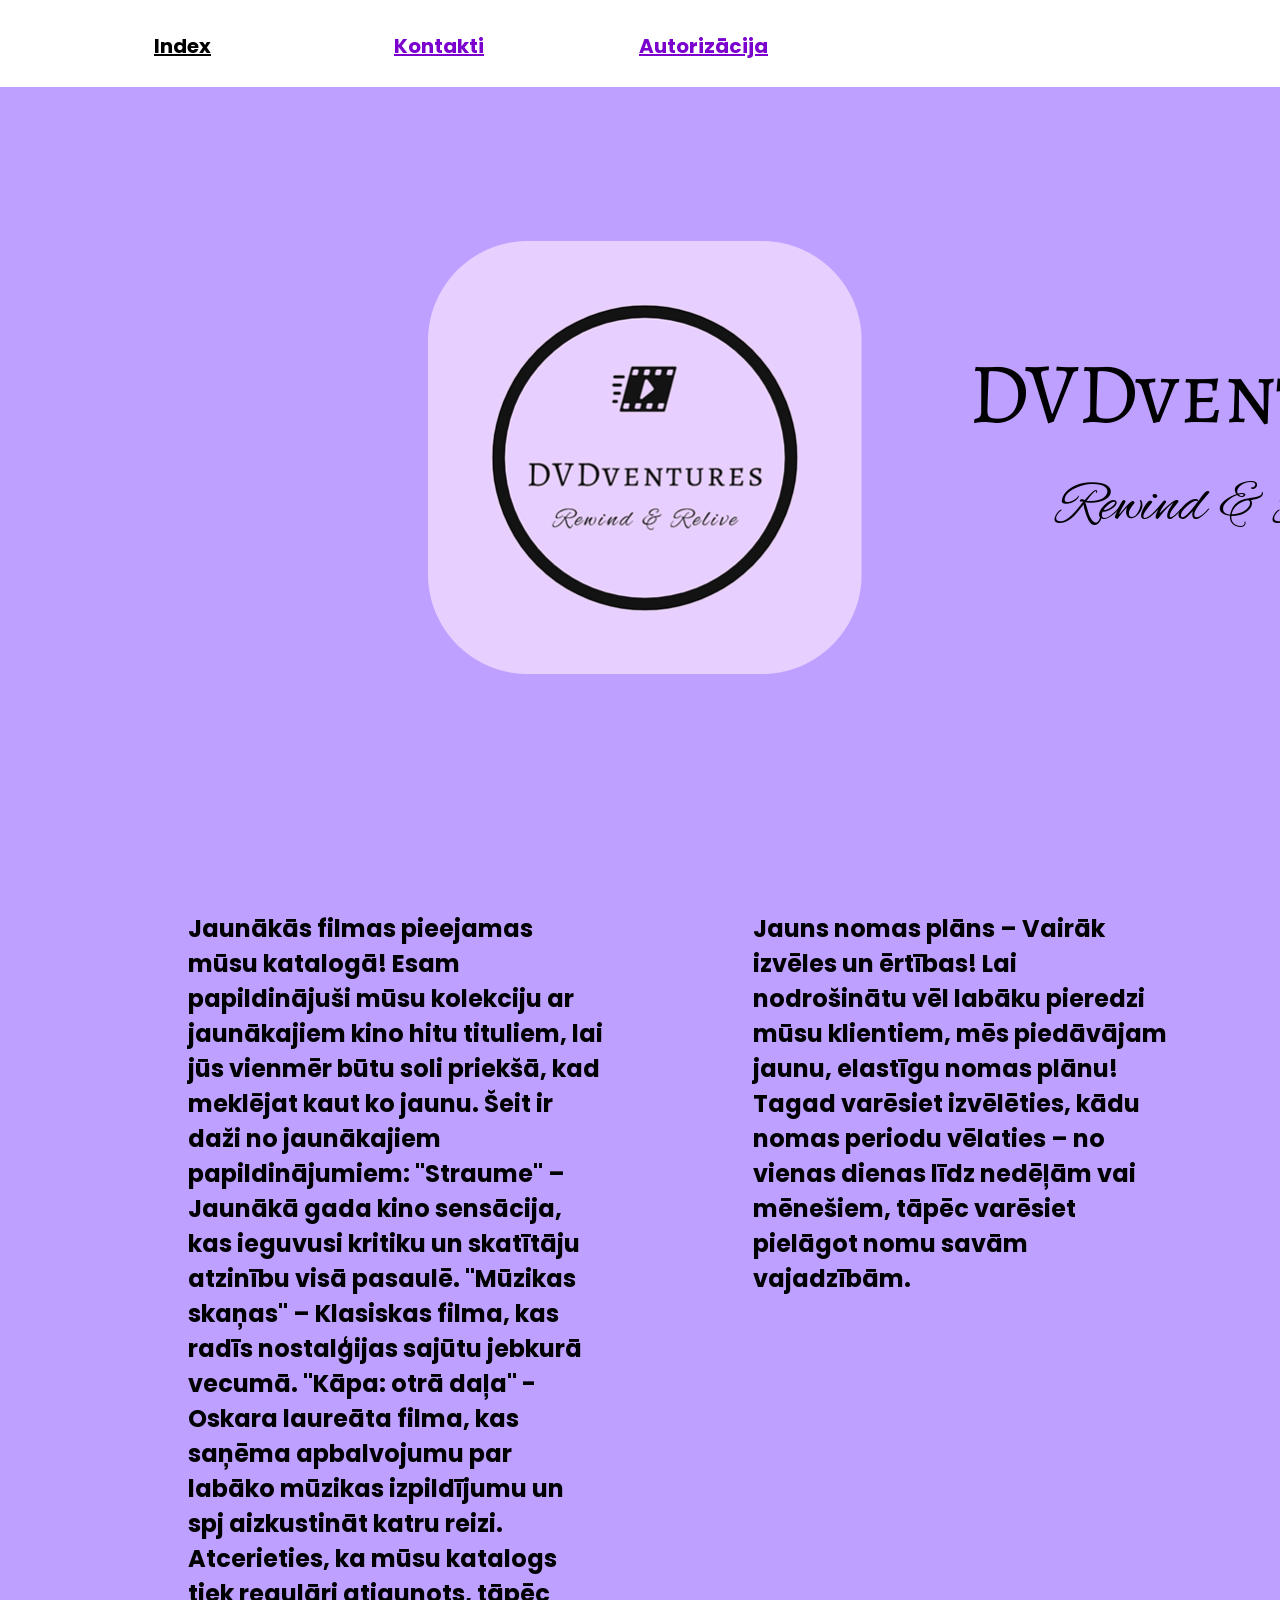
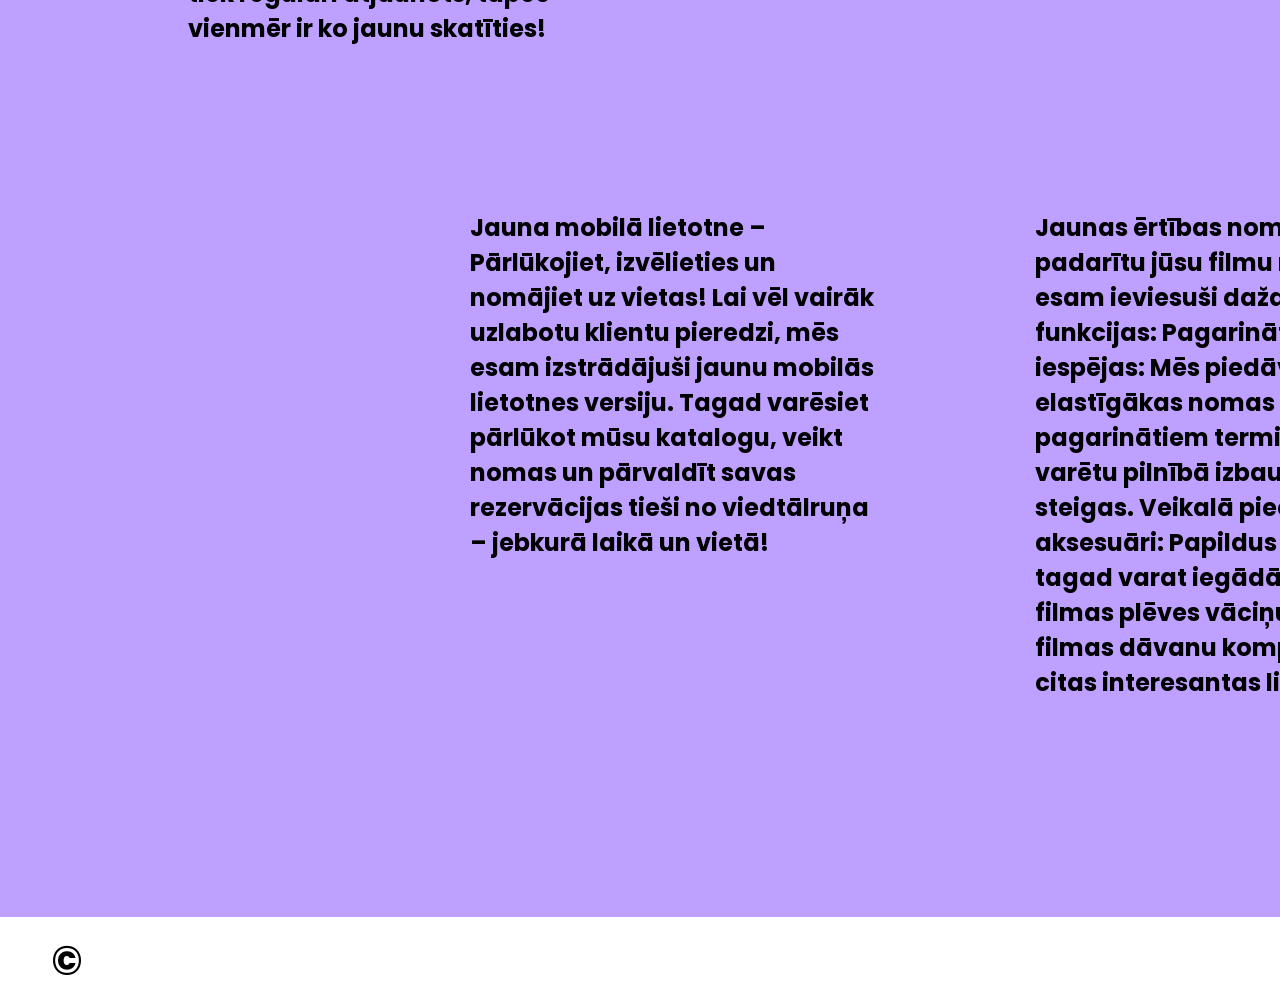
==== index.html @ f315fa7f "fghfghfg" ====
<!DOCTYPE html>
<html>
<head>
  <meta charset="utf-8">
  <meta name="viewport" content="width=device-width">
  <title>Sākuma lapa</title>
  <link href="style.css" rel="stylesheet" type="text/css" />
</head>
<header>
  <nav>
     <a href="index.html" class="one">Index</a>
     <a href="kontakti.html" class="two">Kontakti</a>
     <a href="autorizacija.html" class="three">Autorizācija</a>
  </nav>
</header>
<body>

  <link href="https://fonts.googleapis.com/css2?family=Poppins&display=swap" rel="stylesheet">

  <link href="https://fonts.googleapis.com/css2?family=Alegreya+SC&display=swap" rel="stylesheet">

  <link href="https://fonts.googleapis.com/css2?family=Alex+Brush&display=swap" rel="stylesheet">

  <div class="rectangle"></div>

  <div class="rectangle2"></div>

  <img src="logo.png" class="img" alt="Logo">

    <p id="id1">DVDventures</p>

    <p id="id2">Rewind & Relive</p>

    <div class="div1">
      <p>Jaunākās filmas pieejamas mūsu katalogā!
      Esam papildinājuši mūsu kolekciju ar jaunākajiem kino hitu tituliem, lai jūs vienmēr būtu soli priekšā, kad meklējat kaut ko jaunu. Šeit ir daži no jaunākajiem papildinājumiem:

      "Straume" – Jaunākā gada kino sensācija, kas ieguvusi kritiku un skatītāju atzinību visā pasaulē.

      "Mūzikas skaņas" – Klasiskas filma, kas radīs nostalģijas sajūtu jebkurā vecumā.

      "Kāpa: otrā daļa" - Oskara laureāta filma, kas saņēma apbalvojumu par labāko mūzikas izpildījumu un spj aizkustināt katru reizi.

      Atcerieties, ka mūsu katalogs tiek regulāri atjaunots, tāpēc vienmēr ir ko jaunu skatīties!

  </p>
    </div>
    <div class="div2">
      <p>Jauns nomas plāns – Vairāk izvēles un ērtības!
      Lai nodrošinātu vēl labāku pieredzi mūsu klientiem, mēs piedāvājam jaunu, elastīgu nomas plānu! Tagad varēsiet izvēlēties, kādu nomas periodu vēlaties – no vienas dienas līdz nedēļām vai mēnešiem, tāpēc varēsiet pielāgot nomu savām vajadzībām.

  </p>
    </div>
    <div class="div3">
      <p>Bezmaksas piegāde un atgriešana – Joprojām mūsu solījums!
      Pateicoties mūsu bezmaksas piegādes un atgriešanas pakalpojumiem, jūs varat ērti un bez liekām raizēm saņemt savus iecienītos titulus tieši pie durvīm. Mēs nodrošinām ātru piegādi, lai varētu maksimāli ātri uzsākt savu filmu piedzīvojumu!

  </p>
    </div>
    <div class="div4">
      <p>Jauna mobilā lietotne – Pārlūkojiet, izvēlieties un nomājiet uz vietas!
      Lai vēl vairāk uzlabotu klientu pieredzi, mēs esam izstrādājuši jaunu mobilās lietotnes versiju. Tagad varēsiet pārlūkot mūsu katalogu, veikt nomas un pārvaldīt savas rezervācijas tieši no viedtālruņa – jebkurā laikā un vietā!

  </p>
    </div>
    <div class="div5">
      <p>Jaunas ērtības nomai! Lai padarītu jūsu filmu nomu ērtāku, esam ieviesuši dažas jaunas funkcijas: Pagarinātas nomas iespējas: Mēs piedāvājam elastīgākas nomas iespējas ar pagarinātiem termiņiem, lai jūs varētu pilnībā izbaudīt filmas bez steigas. Veikalā pieejami papildu aksesuāri: Papildus DVD diskam tagad varat iegādāties arī filmas plēves vāciņus, īpašus filmas dāvanu komplektus un citas interesantas lietas.

  </p>
    </div>
  <h1>Čau Sofij11</h1>

  <script src="script.js"></script>

</body>

<footer>
  <p>©</p>
</footer>
</html>
---- style.css ----
html {
  height: 2604px;
  width: 1920px;
}

body {
background-color: #BDA0FF;

}

.rectangle {
  position: absolute;
  top: 0px;
  left: 0px;
  width: 1920px;
  height: 87px;
  background-color: white;
  z-index: 1;
}

nav a.one {
  position: absolute;
  top: 31px;
  left: 154px;
  width: 77px;
  height: 23px;
  z-index: 2;
  font-family: 'Poppins', sans-serif;
  font-weight: bold;
  font-size: 20px;
  color: black;
}

nav a.two {
  position: absolute;
  top: 31px;
  left: 394px;
  width: 80px;
  height: 23px;
  z-index: 2;
  font-family: 'Poppins', sans-serif;
  font-weight: bold;
  font-size: 20px;
  color: #7B00CD;
}

nav a.three {
  position: absolute;
  top: 31px;
  left: 639px;
  width: 114px;
  height: 23px;
  z-index: 2;
  font-family: 'Poppins', sans-serif;
  font-weight: bold;
  font-size: 20px;
  color: #7B00CD;
}

nav a.onetwo {
  position: absolute;
  top: 31px;
  left: 86px;
  width: 114px;
  height: 23px;
  z-index: 2;
  font-family: 'Poppins', sans-serif;
  font-weight: bold;
  font-size: 20px;
  color: #7B00CD;
}

nav a.twotwo {
  position: absolute;
  top: 31px;
  left: 257px;
  width: 114px;
  height: 23px;
  z-index: 2;
  font-family: 'Poppins', sans-serif;
  font-weight: bold;
  font-size: 20px;
  color: black;
}

nav a.threetwo {
  position: absolute;
  top: 31px;
  left: 433px;
  width: 114px;
  height: 23px;
  z-index: 2;
  font-family: 'Poppins', sans-serif;
  font-weight: bold;
  font-size: 20px;
  color: #7B00CD;
}

nav a.onethree {
  position: absolute;
  top: 31px;
  left: 86px;
  width: 114px;
  height: 23px;
  z-index: 2;
  font-family: 'Poppins', sans-serif;
  font-weight: bold;
  font-size: 20px;
  color: #7B00CD;
}

nav a.twothree {
  position: absolute;
  top: 31px;
  left: 257px;
  width: 114px;
  height: 23px;
  z-index: 2;
  font-family: 'Poppins', sans-serif;
  font-weight: bold;
  font-size: 20px;
  color: #7B00CD;
}

nav a.threethree {
  position: absolute;
  top: 31px;
  left: 433px;
  width: 114px;
  height: 23px;
  z-index: 2;
  font-family: 'Poppins', sans-serif;
  font-weight: bold;
  font-size: 20px;
  color: black;
}

.img {
  position: absolute;
  top: 241px;
  left: 428px;
  width: 434px;
}

#id1 {
  position: absolute;
  top: 280px;
  left: 969px;
  font-size: 86px;
  font-family: 'Alegreya SC', serif;
  height: 55px;
  display: flex;
  justify-content: center;
  align-items: center;
}

#id2 {
  position: absolute;
  top: 424px;
  left: 1056px;
  font-size: 59px;
  font-family: 'Alex Brush', cursive;
  width: 339px;
  height: 47px;
  display: flex;
  justify-content: center;
  align-items: center;
}

.div1 {
  position: absolute;
  top: 887px;
  left: 188px;
  font-size: 24px;
  font-family: 'Poppins', sans-serif;
  font-weight: bold;
  width: 415px;
}

.div2 {
  position: absolute;
  top: 887px;
  left: 753px;
  font-size: 24px;
  font-family: 'Poppins', sans-serif;
  font-weight: bold;
  width: 415px;
}

.div3 {
  position: absolute;
  top: 887px;
  left: 1318px;
  font-size: 24px;
  font-family: 'Poppins', sans-serif;
  font-weight: bold;
  width: 415px;
}

.div4 {
  position: absolute;
  top: 1786px;
  left: 470px;
  font-size: 24px;
  font-family: 'Poppins', sans-serif;
  font-weight: bold;
  width: 415px;
}

.div5 {
  position: absolute;
  top: 1786px;
  left: 1035px;
  font-size: 24px;
  font-family: 'Poppins', sans-serif;
  font-weight: bold;
  width: 415px;
}

.rectangle2 {
  position: absolute;
  top: 2517px;
  left: 0px;
  width: 1920px;
  height: 87px;
  background-color: white;
  z-index: 1;
}

footer {
  position: absolute;
  top: 2545px;
  left: 51px;
  z-index: 2;
  font-family: 'Poppins', sans-serif;
  font-size: 40px;
  font-weight: bold;
  width: 30px;
  height: 32px;
  display: flex;
  justify-content: center;
  align-items: center;
}
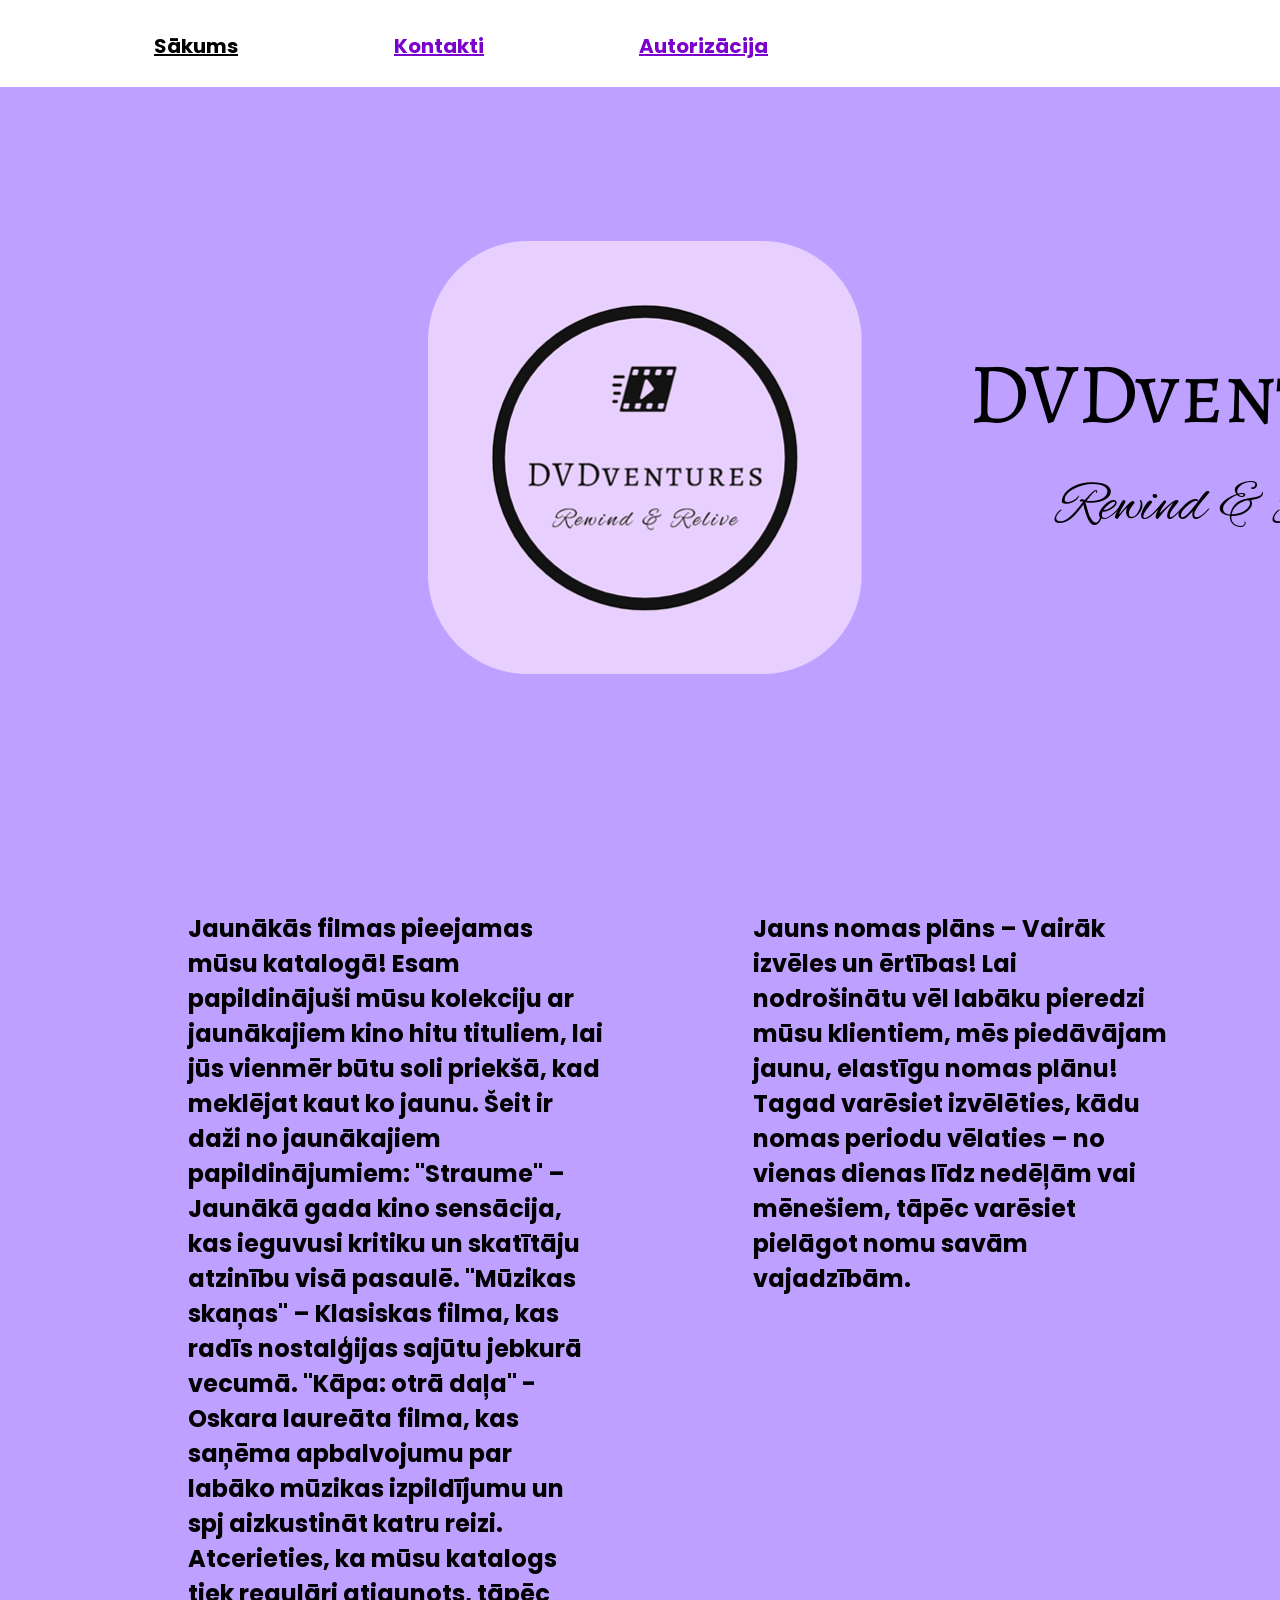
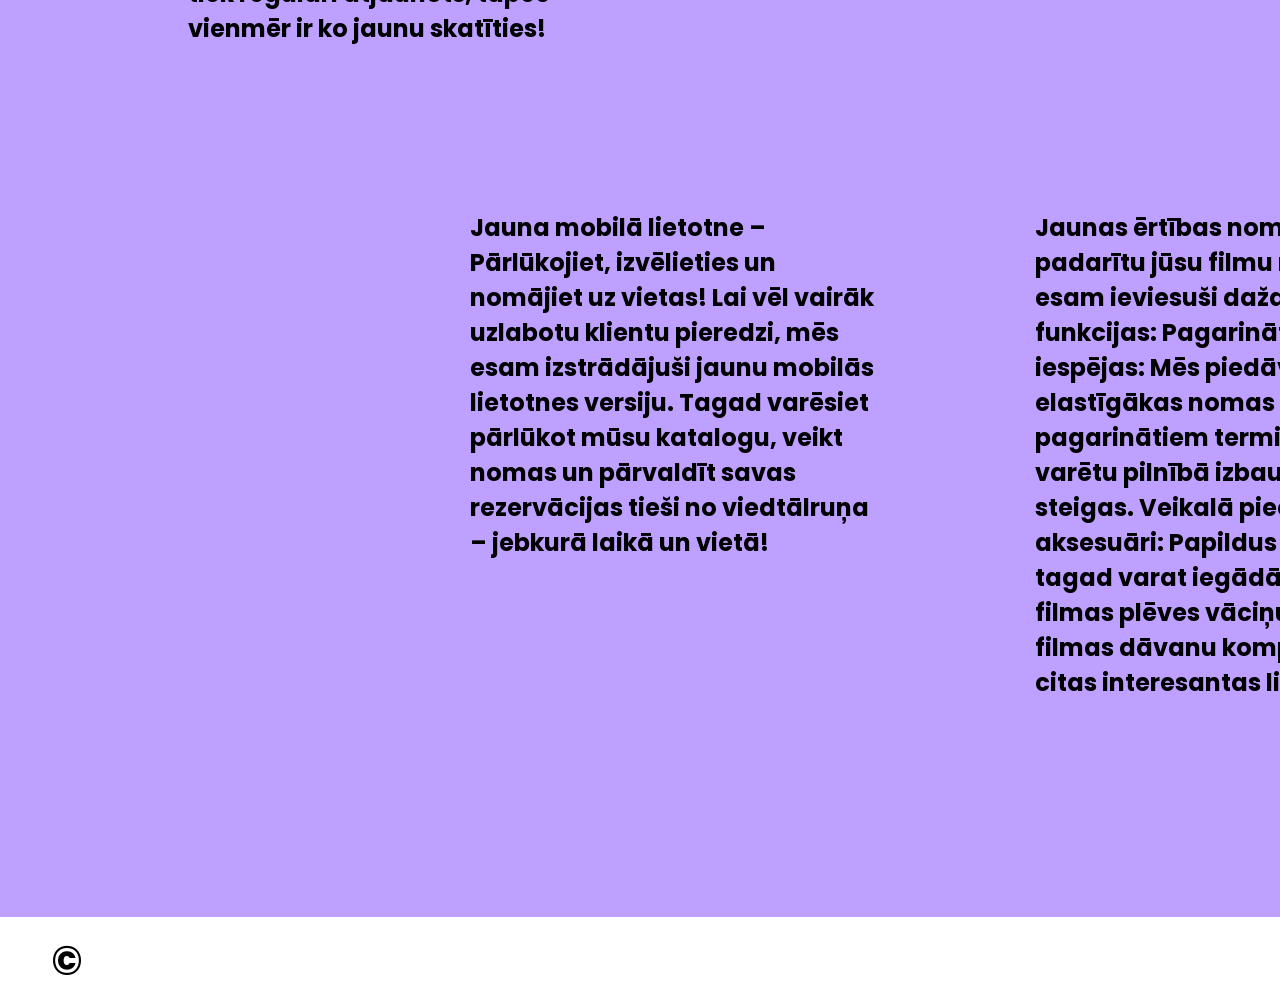
==== commit a5c2b6e2: "Checkpoint before assistant change: Improve website appearance and fix some issues Adds new images a" ====
--- a/index.html
+++ b/index.html
@@ -8,7 +8,7 @@
 </head>
 <header>
   <nav>
-     <a href="index.html" class="one">Index</a>
+     <a href="index.html" class="one">Sākums</a>
      <a href="kontakti.html" class="two">Kontakti</a>
      <a href="autorizacija.html" class="three">Autorizācija</a>
   </nav>
@@ -25,11 +25,11 @@
 
   <div class="rectangle2"></div>
 
-  <img src="logo.png" class="img" alt="Logo">
+  <img src="logo.png" alt="Logo" id="id1">
 
-    <p id="id1">DVDventures</p>
+    <p id="id2">DVDventures</p>
 
-    <p id="id2">Rewind & Relive</p>
+    <p id="id3">Rewind & Relive</p>
 
     <div class="div1">
       <p>Jaunākās filmas pieejamas mūsu katalogā!
@@ -68,7 +68,7 @@
 
   </p>
     </div>
-  <h1>Čau Sofij11</h1>
+  <h1>Čau Sofij1111</h1>
 
   <script src="script.js"></script>
 
--- a/style.css
+++ b/style.css
@@ -135,14 +135,14 @@
   color: black;
 }
 
-.img {
+#id1 {
   position: absolute;
   top: 241px;
   left: 428px;
   width: 434px;
 }
 
-#id1 {
+#id2 {
   position: absolute;
   top: 280px;
   left: 969px;
@@ -154,7 +154,7 @@
   align-items: center;
 }
 
-#id2 {
+#id3 {
   position: absolute;
   top: 424px;
   left: 1056px;
@@ -242,3 +242,71 @@
   align-items: center;
 }
 
+#id4 {
+  position: absolute;
+  top: 241px;
+  left: 188px;
+  width: 435px;
+  height: 289px;
+  object-fit: cover;
+  object-position: bottom;
+  border-radius: 100px;
+}
+
+#id5 {
+  position: absolute;
+  top: 684px;
+  left: 188px;
+  width: 435px;
+  height: 289px;
+  object-fit: cover;
+  border-radius: 100px;
+}
+
+#id6 {
+  position: absolute;
+  top: 1128px;
+  left: 188px;
+  width: 435px;
+  height: 289px;
+  object-fit: cover;
+  object-position: bottom;
+  border-radius: 100px;
+}
+
+#id7 {
+  position: absolute;
+  top: 1572px;
+  left: 188px;
+  width: 435px;
+  height: 289px;
+  object-fit: cover;
+  object-position: bottom;
+  border-radius: 100px;
+}
+
+#id8 {
+  position: absolute;
+  top: 2016px;
+  left: 188px;
+  width: 435px;
+  height: 289px;
+  object-fit: cover;
+  object-position: bottom;
+  border-radius: 100px;
+}
+
+#id9 {
+  position: absolute;
+  top: 1207px;
+  left: 728px;
+  font-size: 24px;
+  font-family: 'Poppins', sans-serif;
+  font-weight: bold;
+}
+
+iframe {
+  position: absolute;
+  top: 1780px;
+  left: 728px;
+}
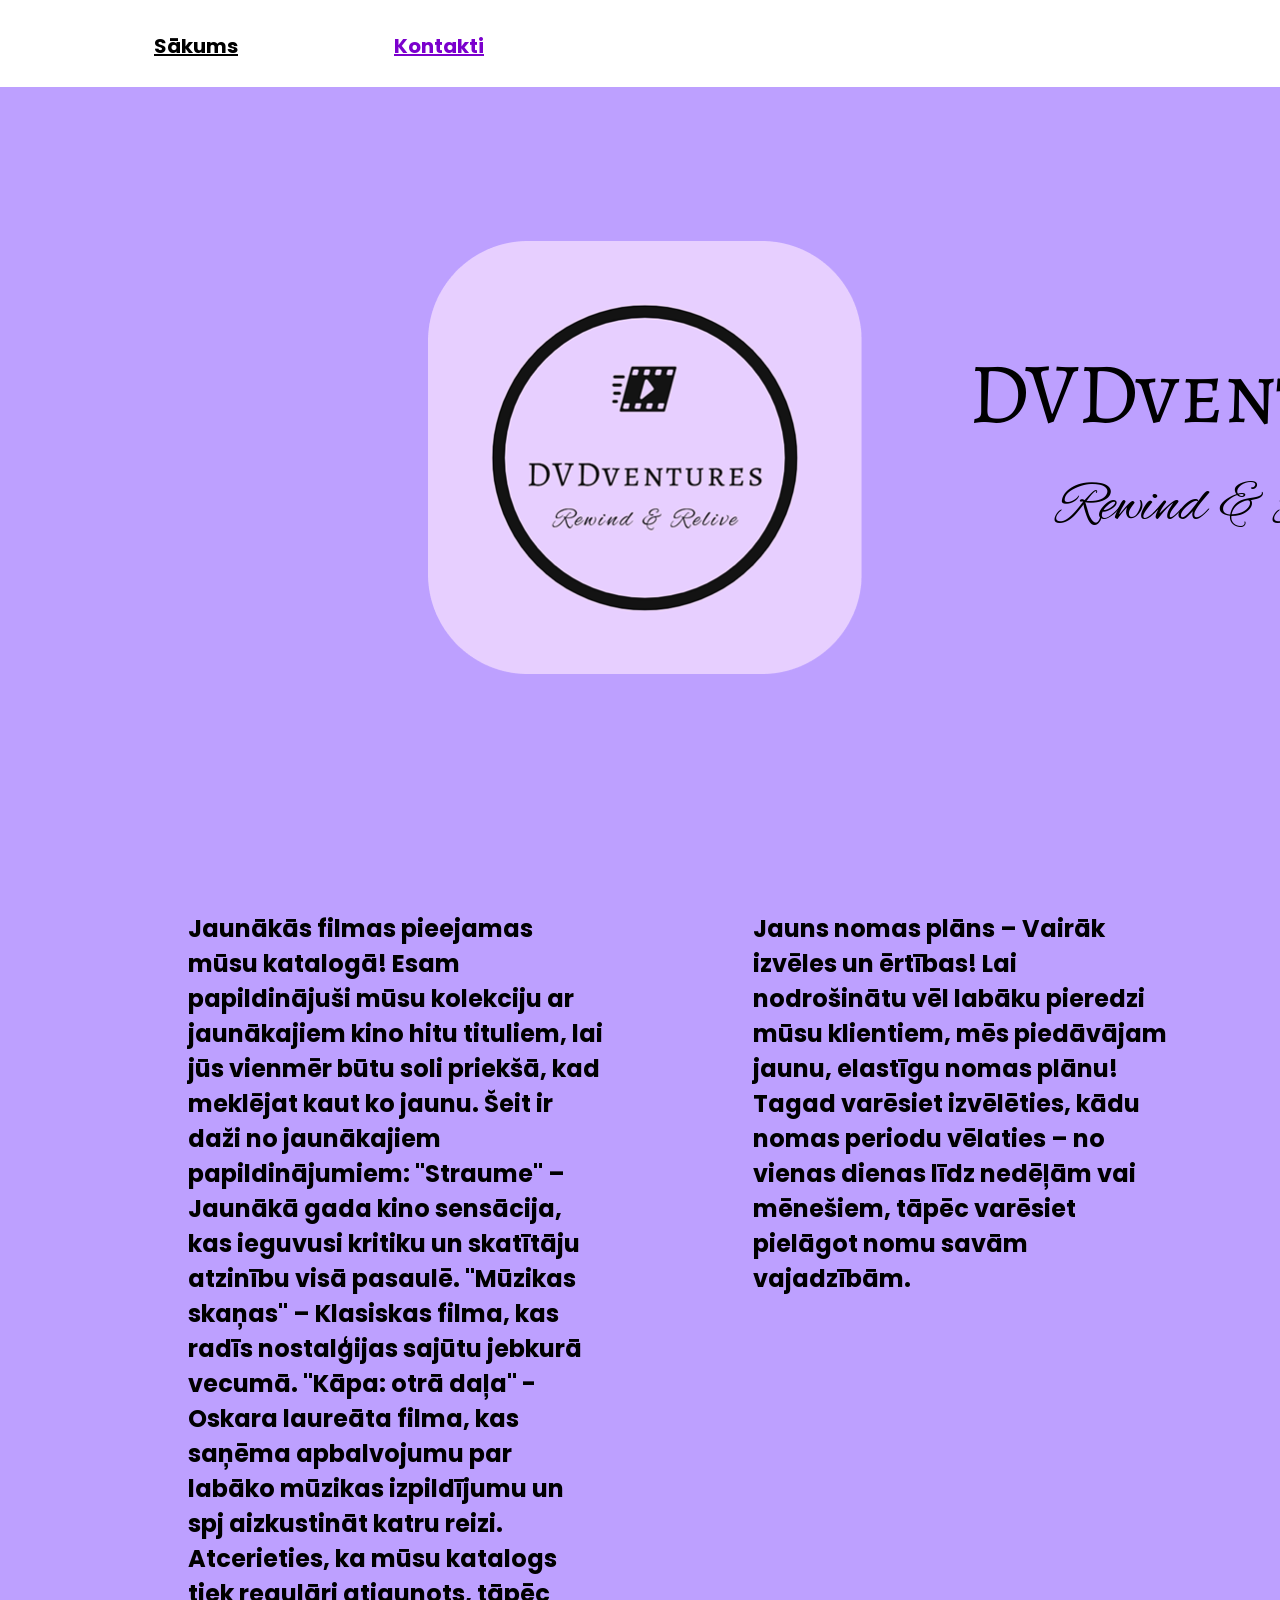
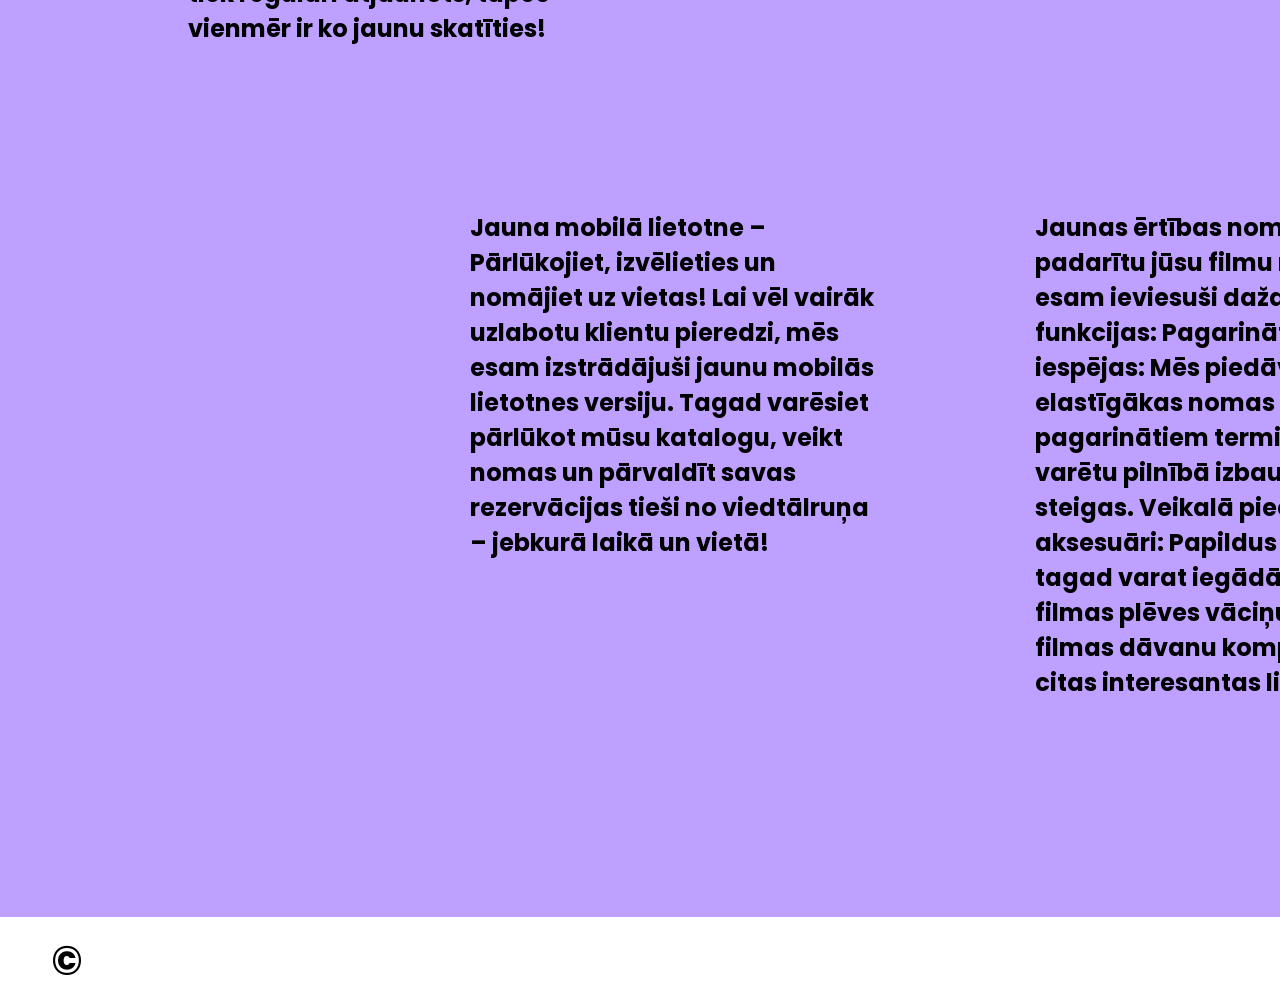
==== commit 85ea1f6b: "abc" ====
--- a/index.html
+++ b/index.html
@@ -10,7 +10,6 @@
   <nav>
      <a href="index.html" class="one">Sākums</a>
      <a href="kontakti.html" class="two">Kontakti</a>
-     <a href="autorizacija.html" class="three">Autorizācija</a>
   </nav>
 </header>
 <body>
--- a/style.css
+++ b/style.css
@@ -44,10 +44,10 @@
   color: #7B00CD;
 }
 
-nav a.three {
-  position: absolute;
-  top: 31px;
-  left: 639px;
+nav a.onetwo {
+  position: absolute;
+  top: 31px;
+  left: 154px;
   width: 114px;
   height: 23px;
   z-index: 2;
@@ -57,75 +57,10 @@
   color: #7B00CD;
 }
 
-nav a.onetwo {
-  position: absolute;
-  top: 31px;
-  left: 86px;
-  width: 114px;
-  height: 23px;
-  z-index: 2;
-  font-family: 'Poppins', sans-serif;
-  font-weight: bold;
-  font-size: 20px;
-  color: #7B00CD;
-}
-
 nav a.twotwo {
   position: absolute;
   top: 31px;
-  left: 257px;
-  width: 114px;
-  height: 23px;
-  z-index: 2;
-  font-family: 'Poppins', sans-serif;
-  font-weight: bold;
-  font-size: 20px;
-  color: black;
-}
-
-nav a.threetwo {
-  position: absolute;
-  top: 31px;
-  left: 433px;
-  width: 114px;
-  height: 23px;
-  z-index: 2;
-  font-family: 'Poppins', sans-serif;
-  font-weight: bold;
-  font-size: 20px;
-  color: #7B00CD;
-}
-
-nav a.onethree {
-  position: absolute;
-  top: 31px;
-  left: 86px;
-  width: 114px;
-  height: 23px;
-  z-index: 2;
-  font-family: 'Poppins', sans-serif;
-  font-weight: bold;
-  font-size: 20px;
-  color: #7B00CD;
-}
-
-nav a.twothree {
-  position: absolute;
-  top: 31px;
-  left: 257px;
-  width: 114px;
-  height: 23px;
-  z-index: 2;
-  font-family: 'Poppins', sans-serif;
-  font-weight: bold;
-  font-size: 20px;
-  color: #7B00CD;
-}
-
-nav a.threethree {
-  position: absolute;
-  top: 31px;
-  left: 433px;
+  left: 394px;
   width: 114px;
   height: 23px;
   z-index: 2;
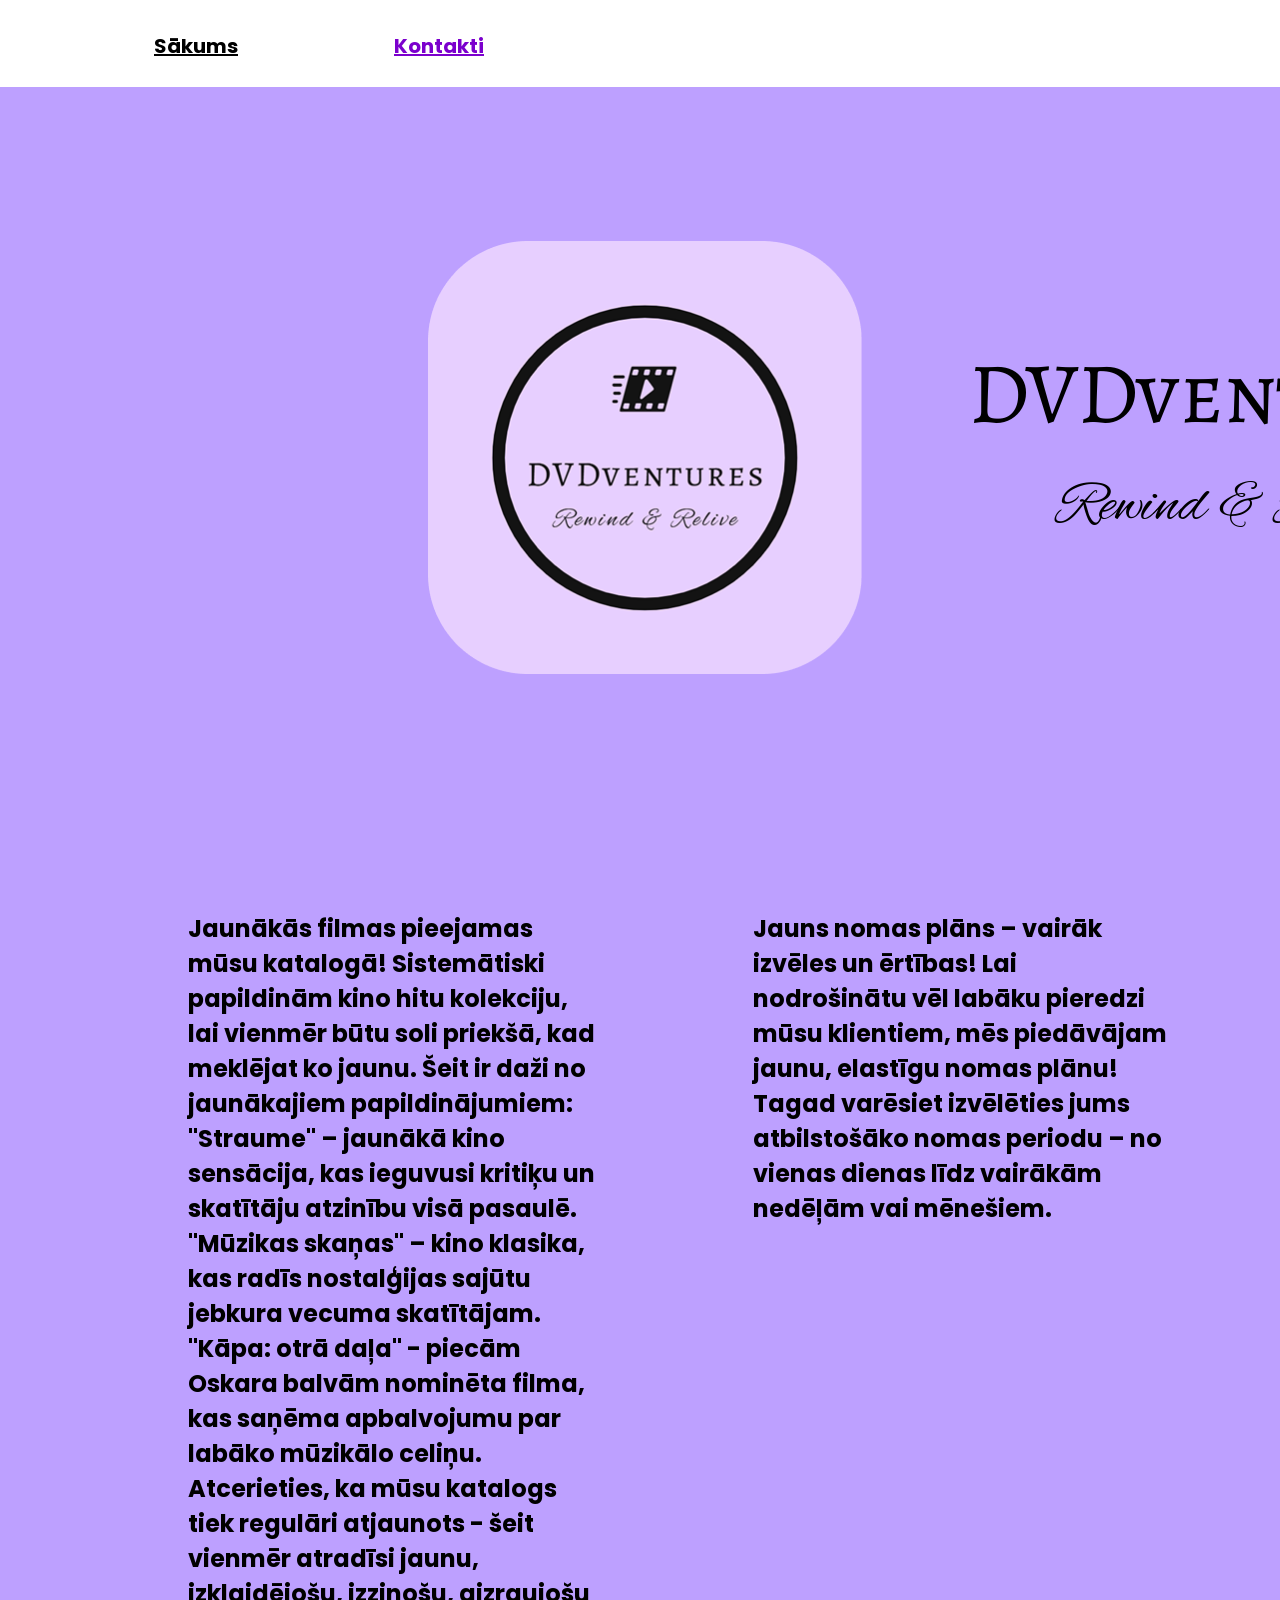
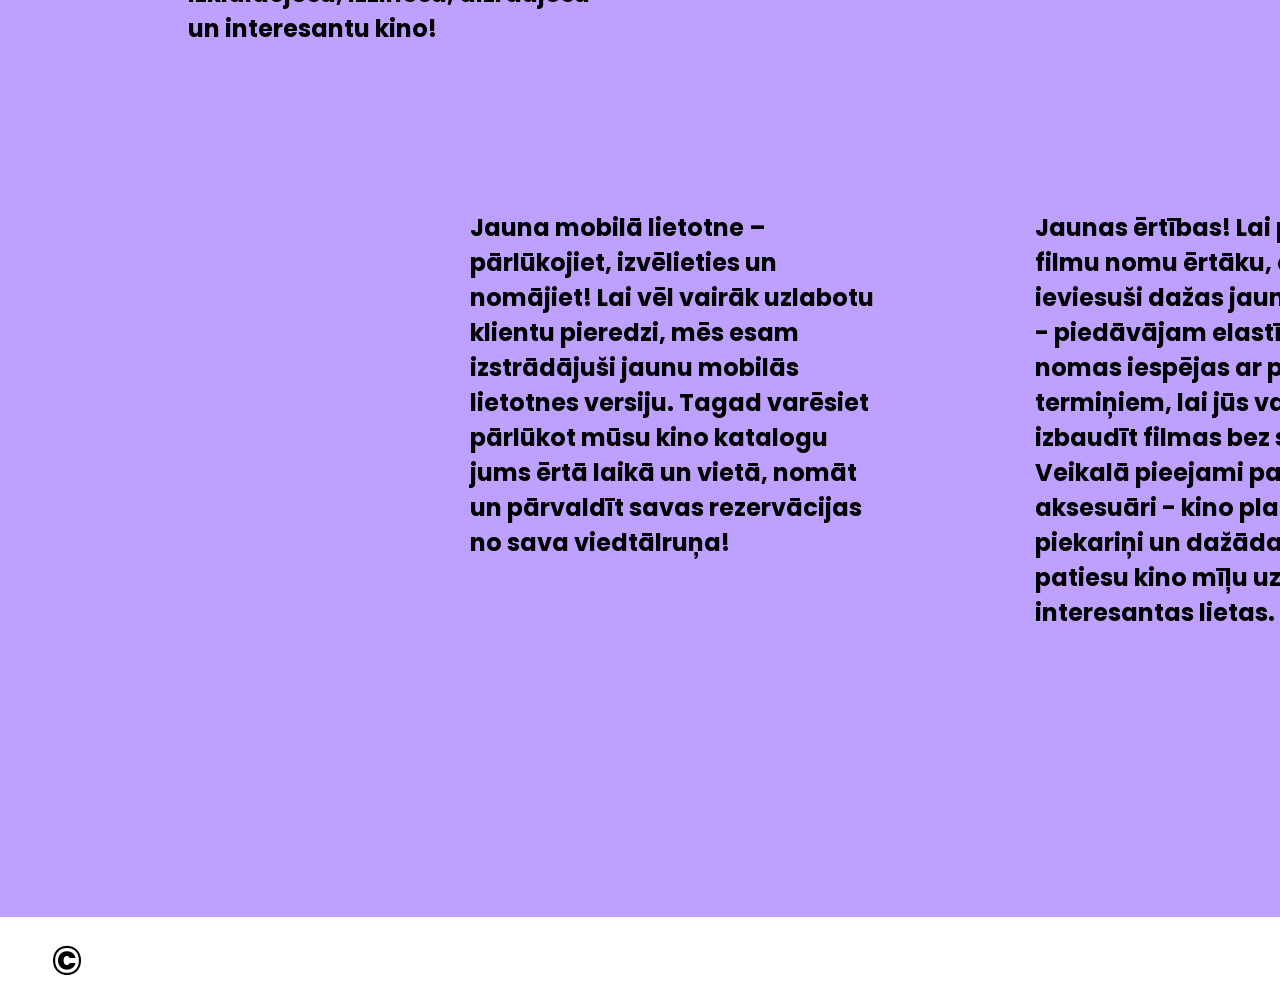
==== commit f63211f6: "abcc" ====
--- a/index.html
+++ b/index.html
@@ -32,43 +32,42 @@
 
     <div class="div1">
       <p>Jaunākās filmas pieejamas mūsu katalogā!
-      Esam papildinājuši mūsu kolekciju ar jaunākajiem kino hitu tituliem, lai jūs vienmēr būtu soli priekšā, kad meklējat kaut ko jaunu. Šeit ir daži no jaunākajiem papildinājumiem:
+      Sistemātiski papildinām kino hitu kolekciju, lai vienmēr būtu soli priekšā, kad meklējat ko jaunu. Šeit ir daži no jaunākajiem papildinājumiem:
 
-      "Straume" – Jaunākā gada kino sensācija, kas ieguvusi kritiku un skatītāju atzinību visā pasaulē.
+      "Straume" – jaunākā kino sensācija, kas ieguvusi kritiķu un skatītāju atzinību visā pasaulē.
 
-      "Mūzikas skaņas" – Klasiskas filma, kas radīs nostalģijas sajūtu jebkurā vecumā.
+      "Mūzikas skaņas" – kino klasika, kas radīs nostalģijas sajūtu jebkura vecuma skatītājam.
 
-      "Kāpa: otrā daļa" - Oskara laureāta filma, kas saņēma apbalvojumu par labāko mūzikas izpildījumu un spj aizkustināt katru reizi.
+      "Kāpa: otrā daļa" - piecām Oskara balvām nominēta filma, kas saņēma apbalvojumu par labāko mūzikālo celiņu.
 
-      Atcerieties, ka mūsu katalogs tiek regulāri atjaunots, tāpēc vienmēr ir ko jaunu skatīties!
+      Atcerieties, ka mūsu katalogs tiek regulāri atjaunots - šeit vienmēr atradīsi jaunu, izklaidējošu, izzinošu, aizraujošu un interesantu kino!
 
   </p>
     </div>
     <div class="div2">
-      <p>Jauns nomas plāns – Vairāk izvēles un ērtības!
-      Lai nodrošinātu vēl labāku pieredzi mūsu klientiem, mēs piedāvājam jaunu, elastīgu nomas plānu! Tagad varēsiet izvēlēties, kādu nomas periodu vēlaties – no vienas dienas līdz nedēļām vai mēnešiem, tāpēc varēsiet pielāgot nomu savām vajadzībām.
+      <p>Jauns nomas plāns – vairāk izvēles un ērtības!
+      Lai nodrošinātu vēl labāku pieredzi mūsu klientiem, mēs piedāvājam jaunu, elastīgu nomas plānu! Tagad varēsiet izvēlēties jums atbilstošāko nomas periodu – no vienas dienas līdz vairākām nedēļām vai mēnešiem.
 
   </p>
     </div>
     <div class="div3">
-      <p>Bezmaksas piegāde un atgriešana – Joprojām mūsu solījums!
-      Pateicoties mūsu bezmaksas piegādes un atgriešanas pakalpojumiem, jūs varat ērti un bez liekām raizēm saņemt savus iecienītos titulus tieši pie durvīm. Mēs nodrošinām ātru piegādi, lai varētu maksimāli ātri uzsākt savu filmu piedzīvojumu!
+      <p>Bezmaksas piegāde un atgriešana – joprojām solījums, ko turām!
+      Pateicoties mūsu bezmaksas piegādes un atgriešanas pakalpojumam, jūs varat ērti un bez liekām raizēm saņemt jums interesējošās vai mīļās kino filmas tieši pie durvīm. Mēs nodrošinām piegādi stundas laikā, lai jūs bez liekas kavēšanās varētu ieslīgt kino pasaulē!
 
   </p>
     </div>
     <div class="div4">
-      <p>Jauna mobilā lietotne – Pārlūkojiet, izvēlieties un nomājiet uz vietas!
-      Lai vēl vairāk uzlabotu klientu pieredzi, mēs esam izstrādājuši jaunu mobilās lietotnes versiju. Tagad varēsiet pārlūkot mūsu katalogu, veikt nomas un pārvaldīt savas rezervācijas tieši no viedtālruņa – jebkurā laikā un vietā!
+      <p>Jauna mobilā lietotne – pārlūkojiet, izvēlieties un nomājiet!
+      Lai vēl vairāk uzlabotu klientu pieredzi, mēs esam izstrādājuši jaunu mobilās lietotnes versiju. Tagad varēsiet pārlūkot mūsu kino katalogu jums ērtā laikā un vietā, nomāt un pārvaldīt savas rezervācijas no sava viedtālruņa!
 
   </p>
     </div>
     <div class="div5">
-      <p>Jaunas ērtības nomai! Lai padarītu jūsu filmu nomu ērtāku, esam ieviesuši dažas jaunas funkcijas: Pagarinātas nomas iespējas: Mēs piedāvājam elastīgākas nomas iespējas ar pagarinātiem termiņiem, lai jūs varētu pilnībā izbaudīt filmas bez steigas. Veikalā pieejami papildu aksesuāri: Papildus DVD diskam tagad varat iegādāties arī filmas plēves vāciņus, īpašus filmas dāvanu komplektus un citas interesantas lietas.
+      <p>Jaunas ērtības! Lai padarītu jūsu filmu nomu ērtāku, esam ieviesuši dažas jaunas funkcijas - piedāvājam elastīgākas nomas iespējas ar pagarinātiem termiņiem, lai jūs varētu pilnībā izbaudīt filmas bez steigas. Veikalā pieejami papildu aksesuāri - kino plakāti, atslēgu piekariņi un dažādas citas patiesu kino mīļu uzrunājošas, interesantas lietas.
 
   </p>
     </div>
-  <h1>Čau Sofij1111</h1>
-
+  
   <script src="script.js"></script>
 
 </body>
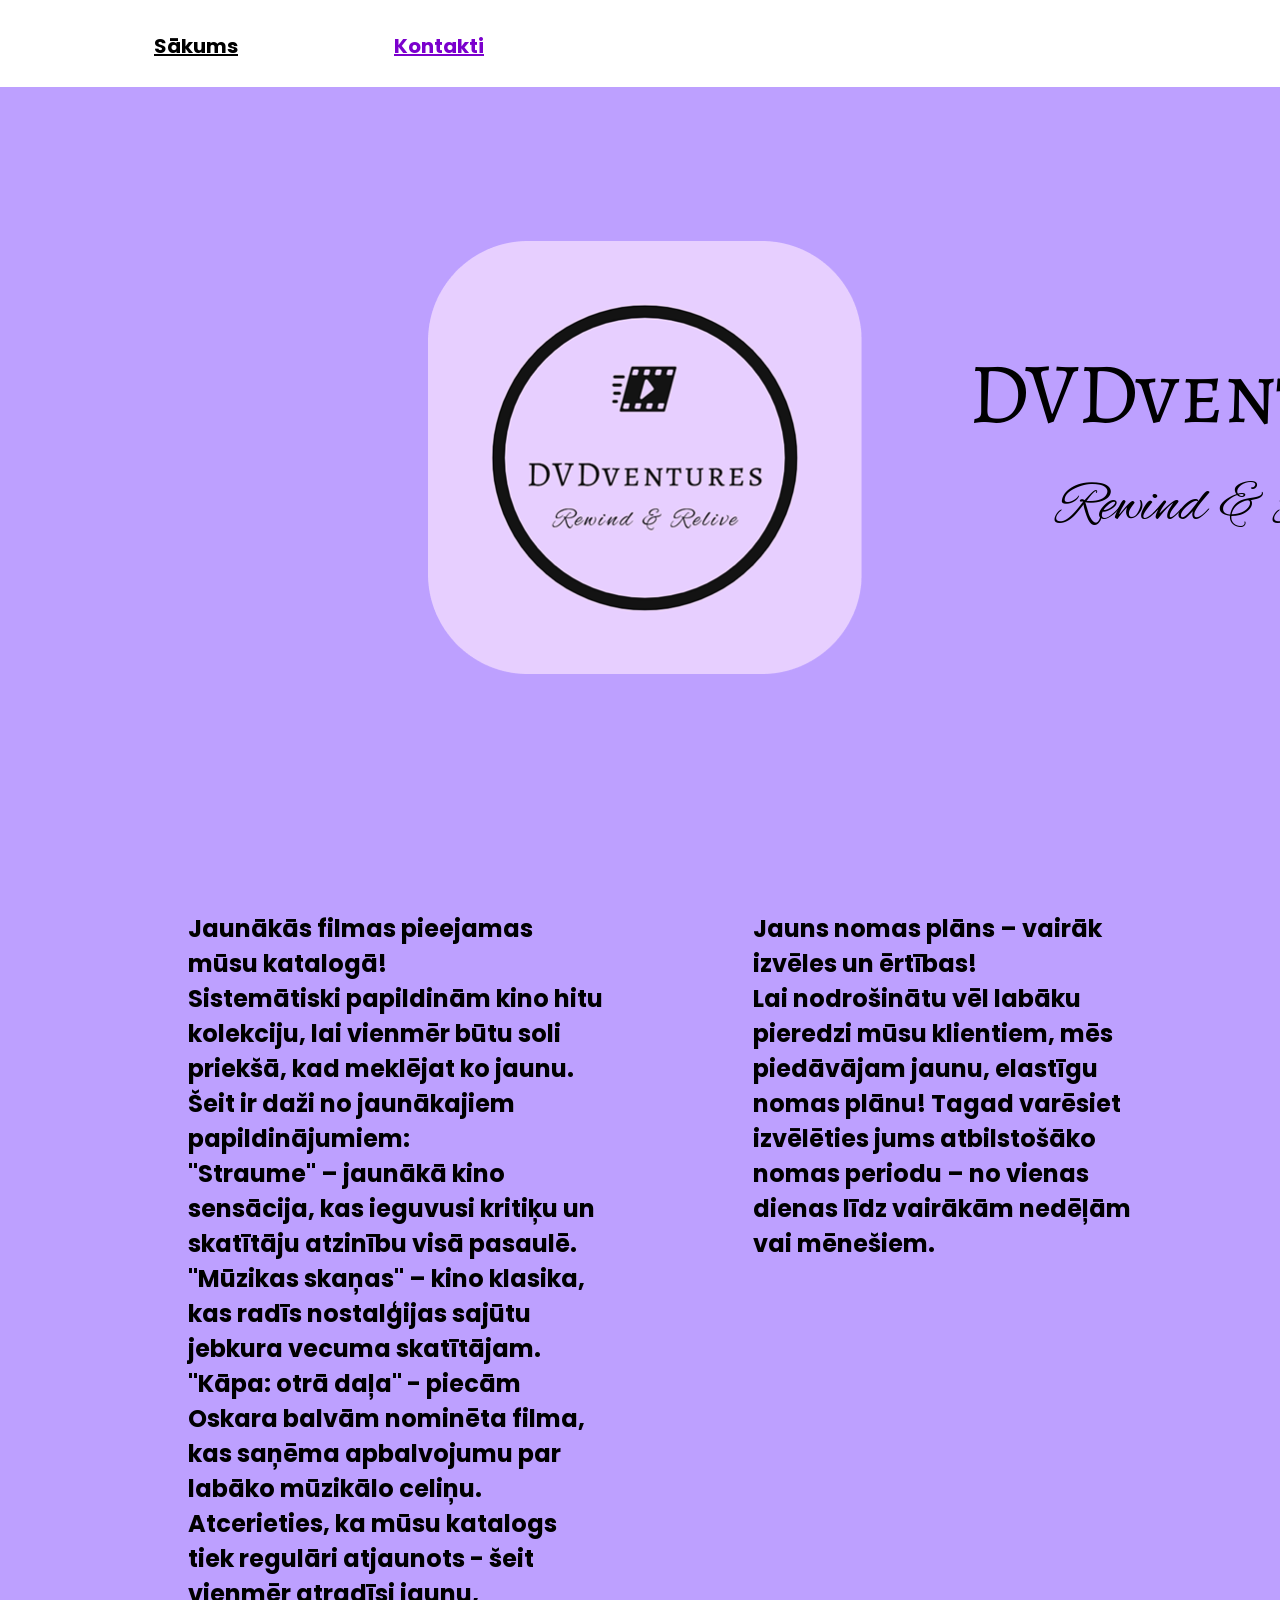
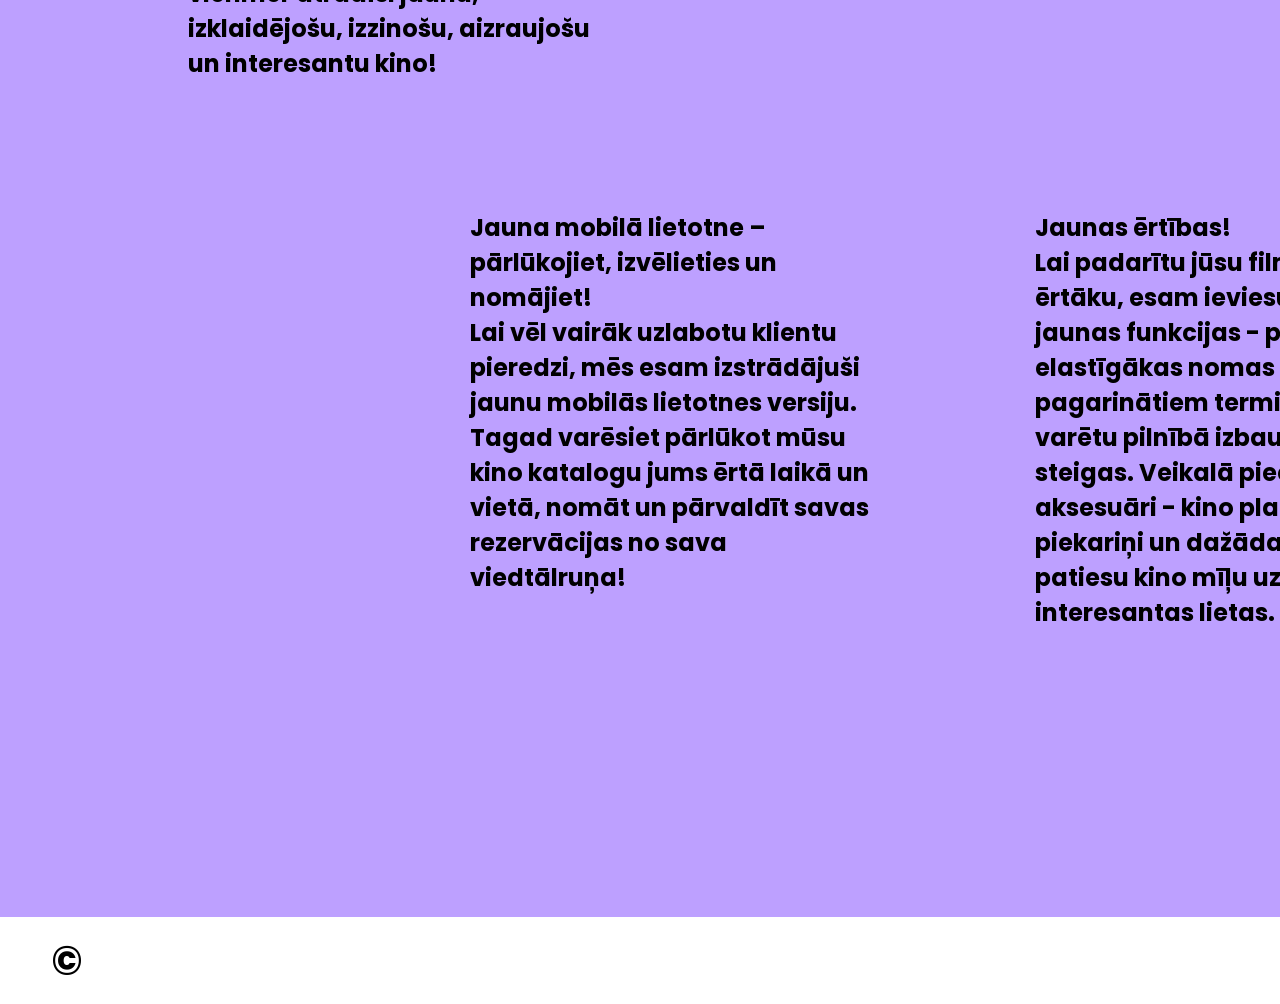
==== commit eb228d8e: "abccc" ====
--- a/index.html
+++ b/index.html
@@ -29,41 +29,41 @@
     <p id="id2">DVDventures</p>
 
     <p id="id3">Rewind & Relive</p>
+  
+    <div class="div1">
+      <p>Jaunākās filmas pieejamas mūsu katalogā!<br> 
+        Sistemātiski papildinām kino hitu kolekciju, lai vienmēr būtu soli priekšā, kad meklējat ko jaunu. Šeit ir daži no jaunākajiem papildinājumiem:<br>
 
-    <div class="div1">
-      <p>Jaunākās filmas pieejamas mūsu katalogā!
-      Sistemātiski papildinām kino hitu kolekciju, lai vienmēr būtu soli priekšā, kad meklējat ko jaunu. Šeit ir daži no jaunākajiem papildinājumiem:
+      "Straume" – jaunākā kino sensācija, kas ieguvusi kritiķu un skatītāju atzinību visā pasaulē.<br>
 
-      "Straume" – jaunākā kino sensācija, kas ieguvusi kritiķu un skatītāju atzinību visā pasaulē.
+      "Mūzikas skaņas" – kino klasika, kas radīs nostalģijas sajūtu jebkura vecuma skatītājam.<br>
 
-      "Mūzikas skaņas" – kino klasika, kas radīs nostalģijas sajūtu jebkura vecuma skatītājam.
-
-      "Kāpa: otrā daļa" - piecām Oskara balvām nominēta filma, kas saņēma apbalvojumu par labāko mūzikālo celiņu.
+      "Kāpa: otrā daļa" - piecām Oskara balvām nominēta filma, kas saņēma apbalvojumu par labāko mūzikālo celiņu.<br>
 
       Atcerieties, ka mūsu katalogs tiek regulāri atjaunots - šeit vienmēr atradīsi jaunu, izklaidējošu, izzinošu, aizraujošu un interesantu kino!
 
   </p>
     </div>
     <div class="div2">
-      <p>Jauns nomas plāns – vairāk izvēles un ērtības!
+      <p>Jauns nomas plāns – vairāk izvēles un ērtības!<br>
       Lai nodrošinātu vēl labāku pieredzi mūsu klientiem, mēs piedāvājam jaunu, elastīgu nomas plānu! Tagad varēsiet izvēlēties jums atbilstošāko nomas periodu – no vienas dienas līdz vairākām nedēļām vai mēnešiem.
 
   </p>
     </div>
     <div class="div3">
-      <p>Bezmaksas piegāde un atgriešana – joprojām solījums, ko turām!
+      <p>Bezmaksas piegāde un atgriešana – joprojām solījums, ko turām!<br>
       Pateicoties mūsu bezmaksas piegādes un atgriešanas pakalpojumam, jūs varat ērti un bez liekām raizēm saņemt jums interesējošās vai mīļās kino filmas tieši pie durvīm. Mēs nodrošinām piegādi stundas laikā, lai jūs bez liekas kavēšanās varētu ieslīgt kino pasaulē!
 
   </p>
     </div>
     <div class="div4">
-      <p>Jauna mobilā lietotne – pārlūkojiet, izvēlieties un nomājiet!
+      <p>Jauna mobilā lietotne – pārlūkojiet, izvēlieties un nomājiet!<br>
       Lai vēl vairāk uzlabotu klientu pieredzi, mēs esam izstrādājuši jaunu mobilās lietotnes versiju. Tagad varēsiet pārlūkot mūsu kino katalogu jums ērtā laikā un vietā, nomāt un pārvaldīt savas rezervācijas no sava viedtālruņa!
 
   </p>
     </div>
     <div class="div5">
-      <p>Jaunas ērtības! Lai padarītu jūsu filmu nomu ērtāku, esam ieviesuši dažas jaunas funkcijas - piedāvājam elastīgākas nomas iespējas ar pagarinātiem termiņiem, lai jūs varētu pilnībā izbaudīt filmas bez steigas. Veikalā pieejami papildu aksesuāri - kino plakāti, atslēgu piekariņi un dažādas citas patiesu kino mīļu uzrunājošas, interesantas lietas.
+      <p>Jaunas ērtības!<br> Lai padarītu jūsu filmu nomu ērtāku, esam ieviesuši dažas jaunas funkcijas - piedāvājam elastīgākas nomas iespējas ar pagarinātiem termiņiem, lai jūs varētu pilnībā izbaudīt filmas bez steigas. Veikalā pieejami papildu aksesuāri - kino plakāti, atslēgu piekariņi un dažādas citas patiesu kino mīļu uzrunājošas, interesantas lietas.
 
   </p>
     </div>
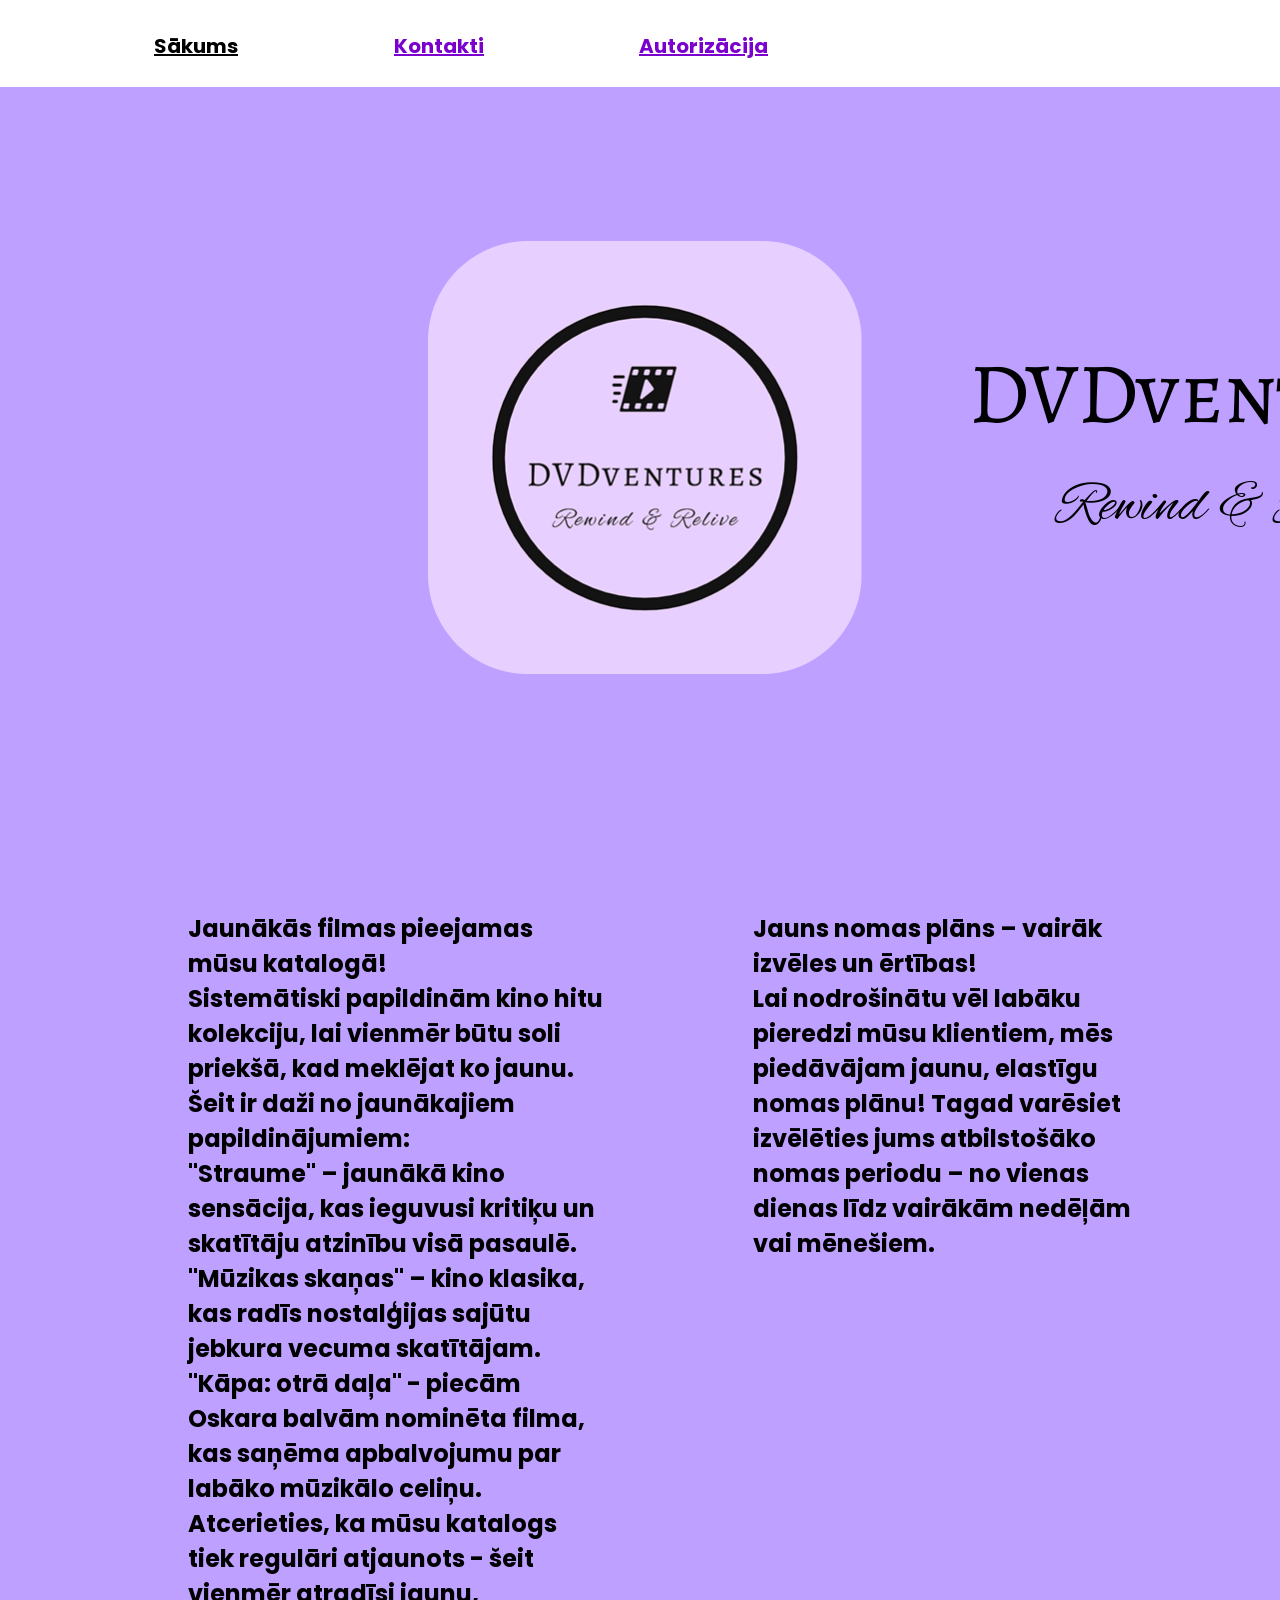
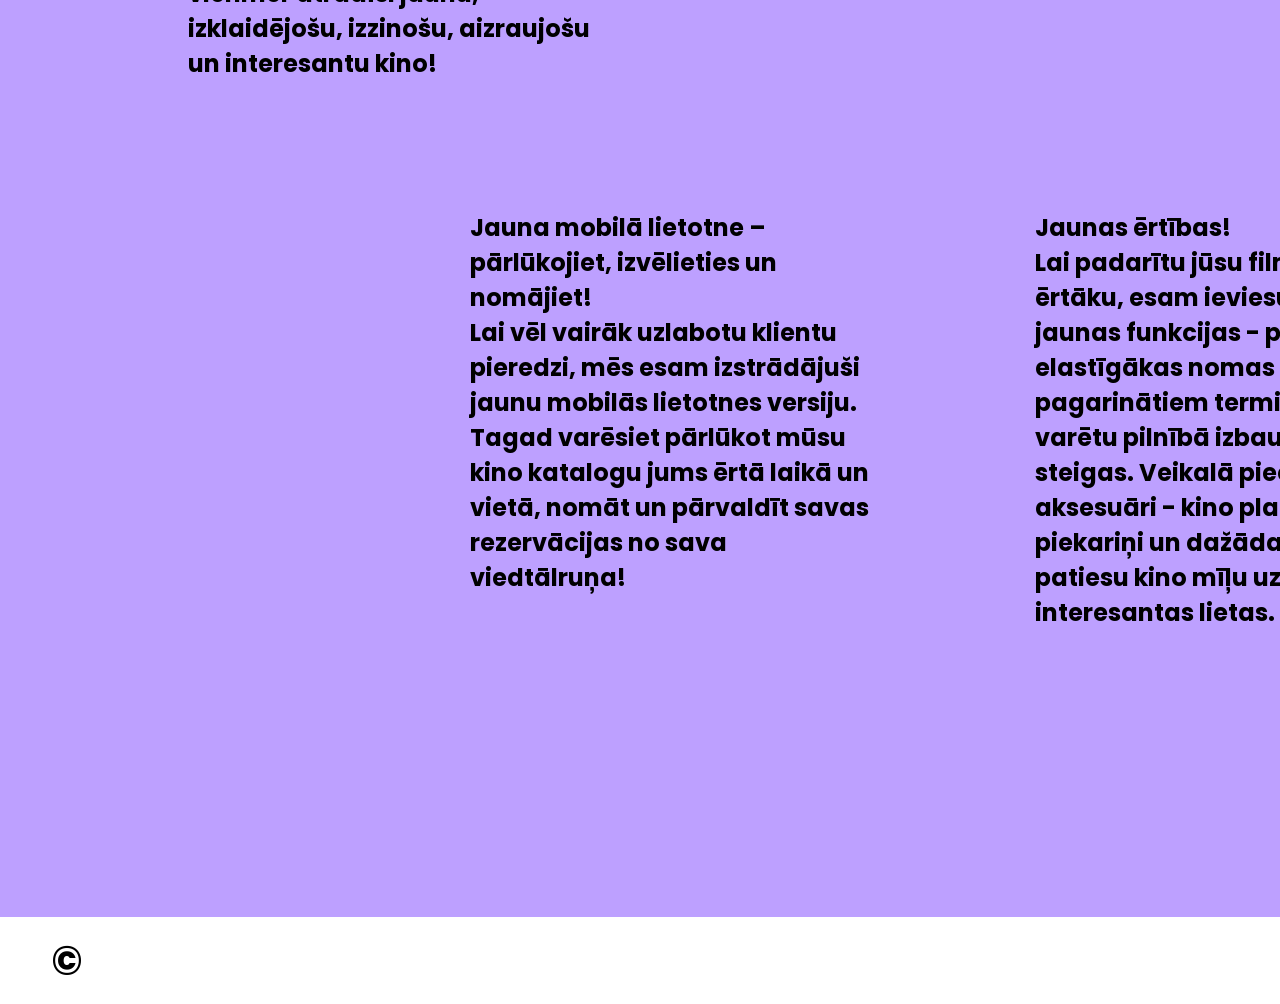
==== commit 246a8581: "abccccc" ====
--- a/index.html
+++ b/index.html
@@ -10,6 +10,7 @@
   <nav>
      <a href="index.html" class="one">Sākums</a>
      <a href="kontakti.html" class="two">Kontakti</a>
+     <a href="autorizacija.html" class="three">Autorizācija</a>
   </nav>
 </header>
 <body>
@@ -31,7 +32,7 @@
     <p id="id3">Rewind & Relive</p>
   
     <div class="div1">
-      <p>Jaunākās filmas pieejamas mūsu katalogā!<br> 
+      <p>Jaunākās filmas pieejamas mūsu katalogā!<br>
         Sistemātiski papildinām kino hitu kolekciju, lai vienmēr būtu soli priekšā, kad meklējat ko jaunu. Šeit ir daži no jaunākajiem papildinājumiem:<br>
 
       "Straume" – jaunākā kino sensācija, kas ieguvusi kritiķu un skatītāju atzinību visā pasaulē.<br>
--- a/style.css
+++ b/style.css
@@ -44,6 +44,19 @@
   color: #7B00CD;
 }
 
+nav a.three {
+  position: absolute;
+  top: 31px;
+  left: 639px;
+  width: 114px;
+  height: 23px;
+  z-index: 2;
+  font-family: 'Poppins', sans-serif;
+  font-weight: bold;
+  font-size: 20px;
+  color: #7B00CD;
+}
+
 nav a.onetwo {
   position: absolute;
   top: 31px;
@@ -61,6 +74,58 @@
   position: absolute;
   top: 31px;
   left: 394px;
+  width: 114px;
+  height: 23px;
+  z-index: 2;
+  font-family: 'Poppins', sans-serif;
+  font-weight: bold;
+  font-size: 20px;
+  color: black;
+}
+
+nav a.threetwo {
+  position: absolute;
+  top: 31px;
+  left: 639px;
+  width: 114px;
+  height: 23px;
+  z-index: 2;
+  font-family: 'Poppins', sans-serif;
+  font-weight: bold;
+  font-size: 20px;
+  color: #7B00CD;
+}
+
+nav a.onethree {
+  position: absolute;
+  top: 31px;
+  left: 154px;
+  width: 114px;
+  height: 23px;
+  z-index: 2;
+  font-family: 'Poppins', sans-serif;
+  font-weight: bold;
+  font-size: 20px;
+  color: #7B00CD;
+}
+
+nav a.twothree {
+  position: absolute;
+  top: 31px;
+  left: 394px;
+  width: 114px;
+  height: 23px;
+  z-index: 2;
+  font-family: 'Poppins', sans-serif;
+  font-weight: bold;
+  font-size: 20px;
+  color: #7B00CD;
+}
+
+nav a.threethree {
+  position: absolute;
+  top: 31px;
+  left: 639px;
   width: 114px;
   height: 23px;
   z-index: 2;
@@ -244,4 +309,11 @@
   position: absolute;
   top: 1780px;
   left: 728px;
+}
+
+#id10 {
+  position: absolute;
+  top: 941px;
+  left: 188px;
+  width: 1065px;
 }
